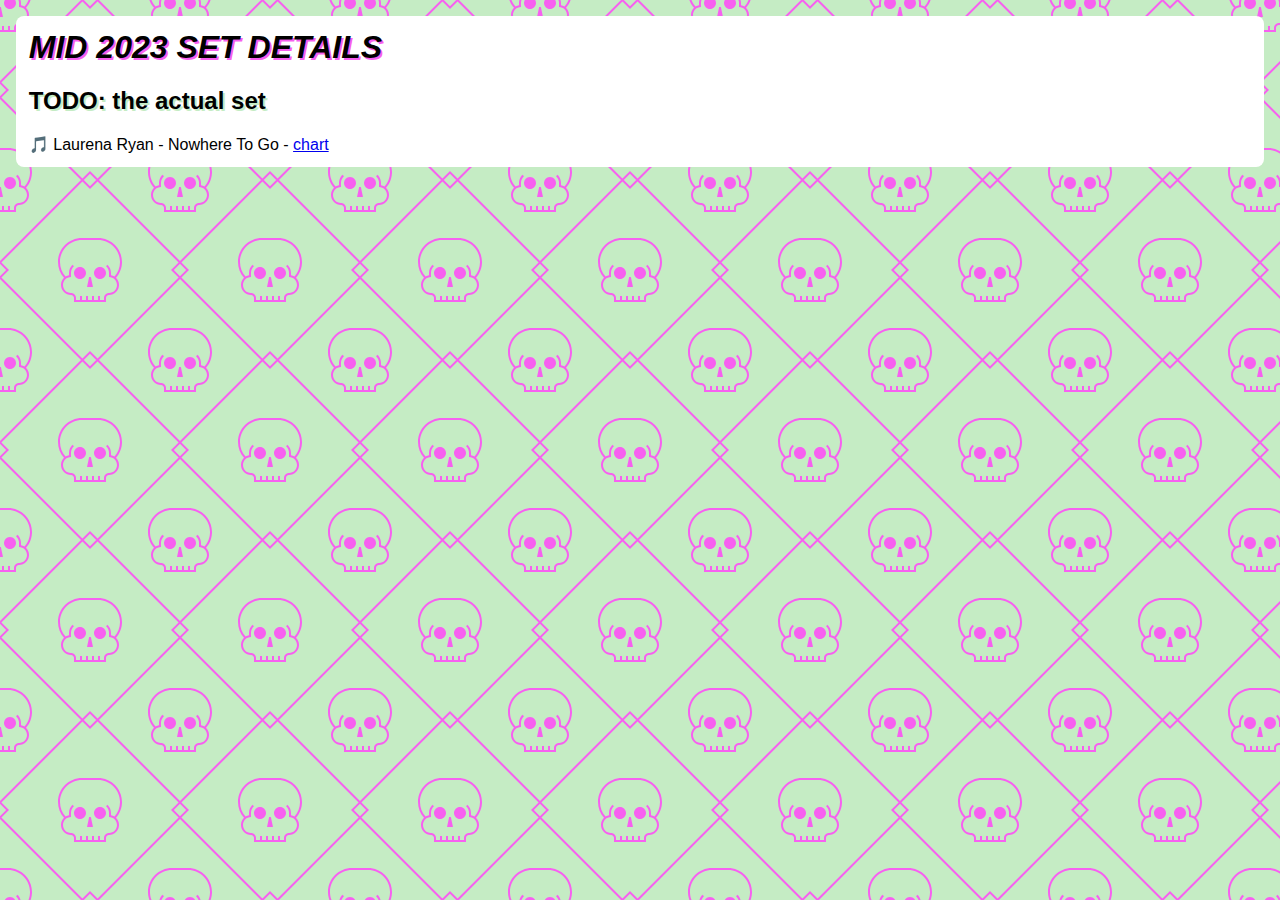
==== cfs/index.html @ 040965e9 "Add CFs charts" ====
<html>
    <head>
        <link rel="stylesheet" href="index.css">
        <title>🎵 Mid 2023 Set 🎵</title>
    </head>
    <body>
        <div id="main">
            <h1>Mid 2023 Set Details</h1>
            <h2>TODO: the actual set</h2>
            <ul>
                <li>Laurena Ryan - Nowhere To Go - <a href="./assets/charts/nowhere_to_go_bass_and_chords.pdf">chart</a></li>
            </ul>
        </div>
    </body>
</html>
---- cfs/index.css ----
div#main {
    background-color: #fff;
    color: #000;
    font-family: sans-serif;
    margin: 1em;
    padding: 0.8em;
    border-radius: 0.5em;
}

h1 {
    margin-top: 0;
    font-style: italic;
    text-shadow: 2px 2px #f65fef;
    text-transform: uppercase;
}

h2 {
    text-shadow: 2px 2px #c5ecc4;
}

h3 {
    font-style: italic;
    text-shadow: 2px 2px #f65fef;
}

ul {
    list-style: none;
    margin: 0;
    padding: 0;
}

li::before {
    content: "🎵 ";
}

li:not(:last-child) {
    margin-bottom: 0.5em;
}

a:hover {
    color: #000;
    text-decoration-line: none;
}

body {
    margin: 0;
    padding: 0;
    background-color: #c5ecc4;
    background-image: url("data:image/svg+xml,%3Csvg width='180' height='180' viewBox='0 0 180 180' xmlns='http://www.w3.org/2000/svg'%3E%3Cpath d='M82.42 180h-1.415L0 98.995v-2.827L6.167 90 0 83.833V81.004L81.005 0h2.827L90 6.167 96.167 0H98.996L180 81.005v2.827L173.833 90 180 96.167V98.996L98.995 180h-2.827L90 173.833 83.833 180H82.42zm0-1.414L1.413 97.58 8.994 90l-7.58-7.58L82.42 1.413 90 8.994l7.58-7.58 81.006 81.005-7.58 7.58 7.58 7.58-81.005 81.006-7.58-7.58-7.58 7.58zM175.196 0h-25.832c1.033 2.924 2.616 5.59 4.625 7.868C152.145 9.682 151 12.208 151 15c0 5.523 4.477 10 10 10 1.657 0 3 1.343 3 3v4h16V0h-4.803c.51.883.803 1.907.803 3 0 3.314-2.686 6-6 6s-6-2.686-6-6c0-1.093.292-2.117.803-3h10.394-13.685C161.18.938 161 1.948 161 3v4c-4.418 0-8 3.582-8 8s3.582 8 8 8c2.76 0 5 2.24 5 5v2h4v-4h2v4h4v-4h2v4h2V0h-4.803zm-15.783 0c-.27.954-.414 1.96-.414 3v2.2c-1.25.254-2.414.74-3.447 1.412-1.716-1.93-3.098-4.164-4.054-6.612h7.914zM180 17h-3l2.143-10H180v10zm-30.635 163c-.884-2.502-1.365-5.195-1.365-8 0-13.255 10.748-24 23.99-24H180v32h-30.635zm12.147 0c.5-1.416 1.345-2.67 2.434-3.66l-1.345-1.48c-1.498 1.364-2.62 3.136-3.186 5.14H151.5c-.97-2.48-1.5-5.177-1.5-8 0-12.15 9.84-22 22-22h8v30h-18.488zm13.685 0c-1.037-1.793-2.976-3-5.197-3-2.22 0-4.16 1.207-5.197 3h10.394zM0 148h8.01C21.26 148 32 158.742 32 172c0 2.805-.48 5.498-1.366 8H0v-32zm0 2h8c12.15 0 22 9.847 22 22 0 2.822-.53 5.52-1.5 8h-7.914c-.567-2.004-1.688-3.776-3.187-5.14l-1.346 1.48c1.09.99 1.933 2.244 2.434 3.66H0v-30zm15.197 30c-1.037-1.793-2.976-3-5.197-3-2.22 0-4.16 1.207-5.197 3h10.394zM0 32h16v-4c0-1.657 1.343-3 3-3 5.523 0 10-4.477 10-10 0-2.794-1.145-5.32-2.992-7.134C28.018 5.586 29.6 2.924 30.634 0H0v32zm0-2h2v-4h2v4h4v-4h2v4h4v-2c0-2.76 2.24-5 5-5 4.418 0 8-3.582 8-8s-3.582-8-8-8V3c0-1.052-.18-2.062-.512-3H0v30zM28.5 0c-.954 2.448-2.335 4.683-4.05 6.613-1.035-.672-2.2-1.16-3.45-1.413V3c0-1.04-.144-2.046-.414-3H28.5zM0 17h3L.857 7H0v10zM15.197 0c.51.883.803 1.907.803 3 0 3.314-2.686 6-6 6S4 6.314 4 3c0-1.093.292-2.117.803-3h10.394zM109 115c-1.657 0-3 1.343-3 3v4H74v-4c0-1.657-1.343-3-3-3-5.523 0-10-4.477-10-10 0-2.793 1.145-5.318 2.99-7.132C60.262 93.638 58 88.084 58 82c0-13.255 10.748-24 23.99-24h16.02C111.26 58 122 68.742 122 82c0 6.082-2.263 11.636-5.992 15.866C117.855 99.68 119 102.206 119 105c0 5.523-4.477 10-10 10zm0-2c-2.76 0-5 2.24-5 5v2h-4v-4h-2v4h-4v-4h-2v4h-4v-4h-2v4h-4v-4h-2v4h-4v-2c0-2.76-2.24-5-5-5-4.418 0-8-3.582-8-8s3.582-8 8-8v-4c0-2.64 1.136-5.013 2.946-6.66L72.6 84.86C70.39 86.874 69 89.775 69 93v2.2c-1.25.254-2.414.74-3.447 1.412C62.098 92.727 60 87.61 60 82c0-12.15 9.84-22 22-22h16c12.15 0 22 9.847 22 22 0 5.61-2.097 10.728-5.55 14.613-1.035-.672-2.2-1.16-3.45-1.413V93c0-3.226-1.39-6.127-3.6-8.14l-1.346 1.48C107.864 87.987 109 90.36 109 93v4c4.418 0 8 3.582 8 8s-3.582 8-8 8zM90.857 97L93 107h-6l2.143-10h1.714zM80 99c3.314 0 6-2.686 6-6s-2.686-6-6-6-6 2.686-6 6 2.686 6 6 6zm20 0c3.314 0 6-2.686 6-6s-2.686-6-6-6-6 2.686-6 6 2.686 6 6 6z' fill='%23f75ef0' fill-opacity='0.99' fill-rule='evenodd'/%3E%3C/svg%3E");
}
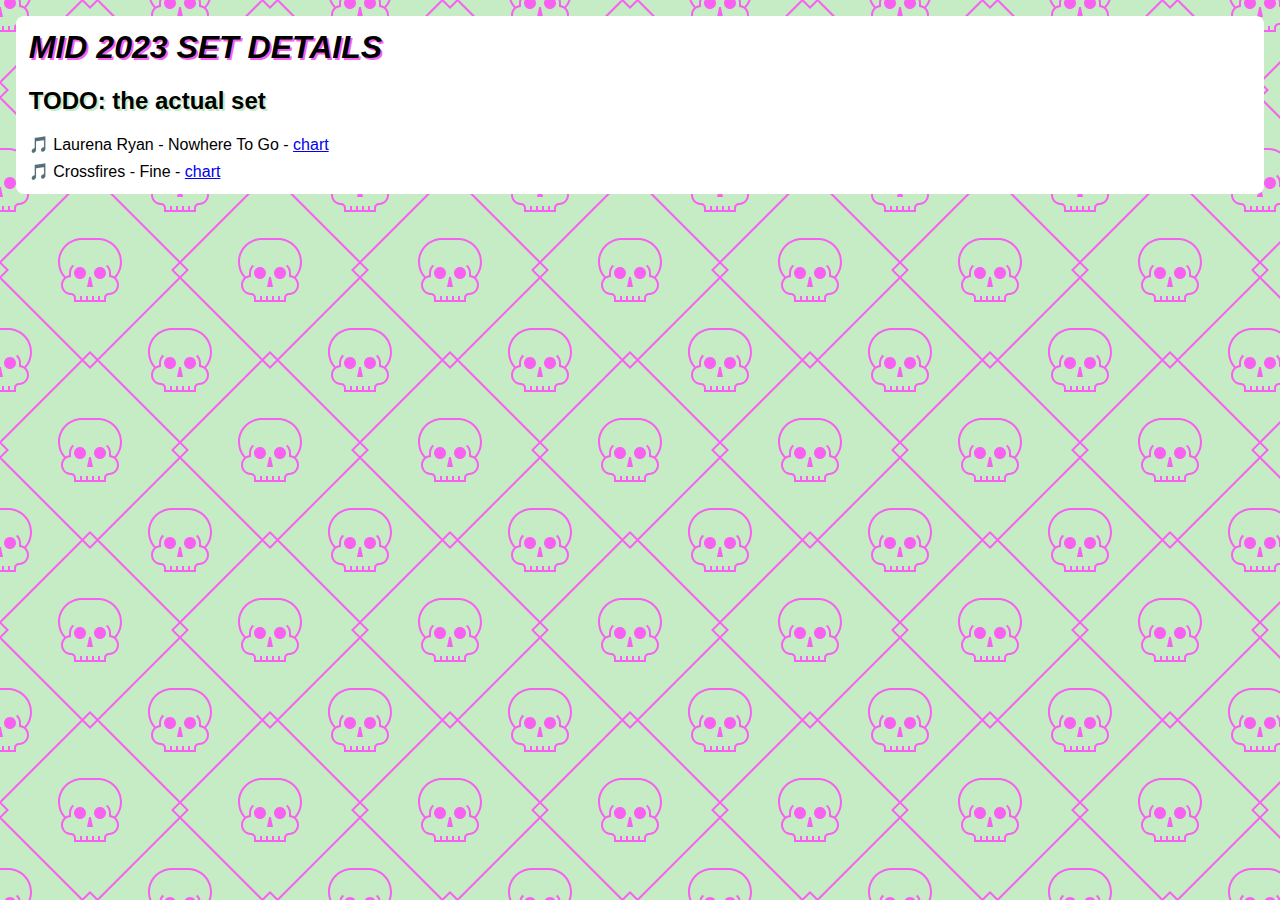
==== commit 7cc319a0: "Add possible new song" ====
--- a/cfs/index.html
+++ b/cfs/index.html
@@ -9,6 +9,7 @@
             <h2>TODO: the actual set</h2>
             <ul>
                 <li>Laurena Ryan - Nowhere To Go - <a href="./assets/charts/nowhere_to_go_bass_and_chords.pdf">chart</a></li>
+                <li>Crossfires - Fine - <a href="./assets/charts/ribface_fine.pdf">chart</a></li>
             </ul>
         </div>
     </body>
